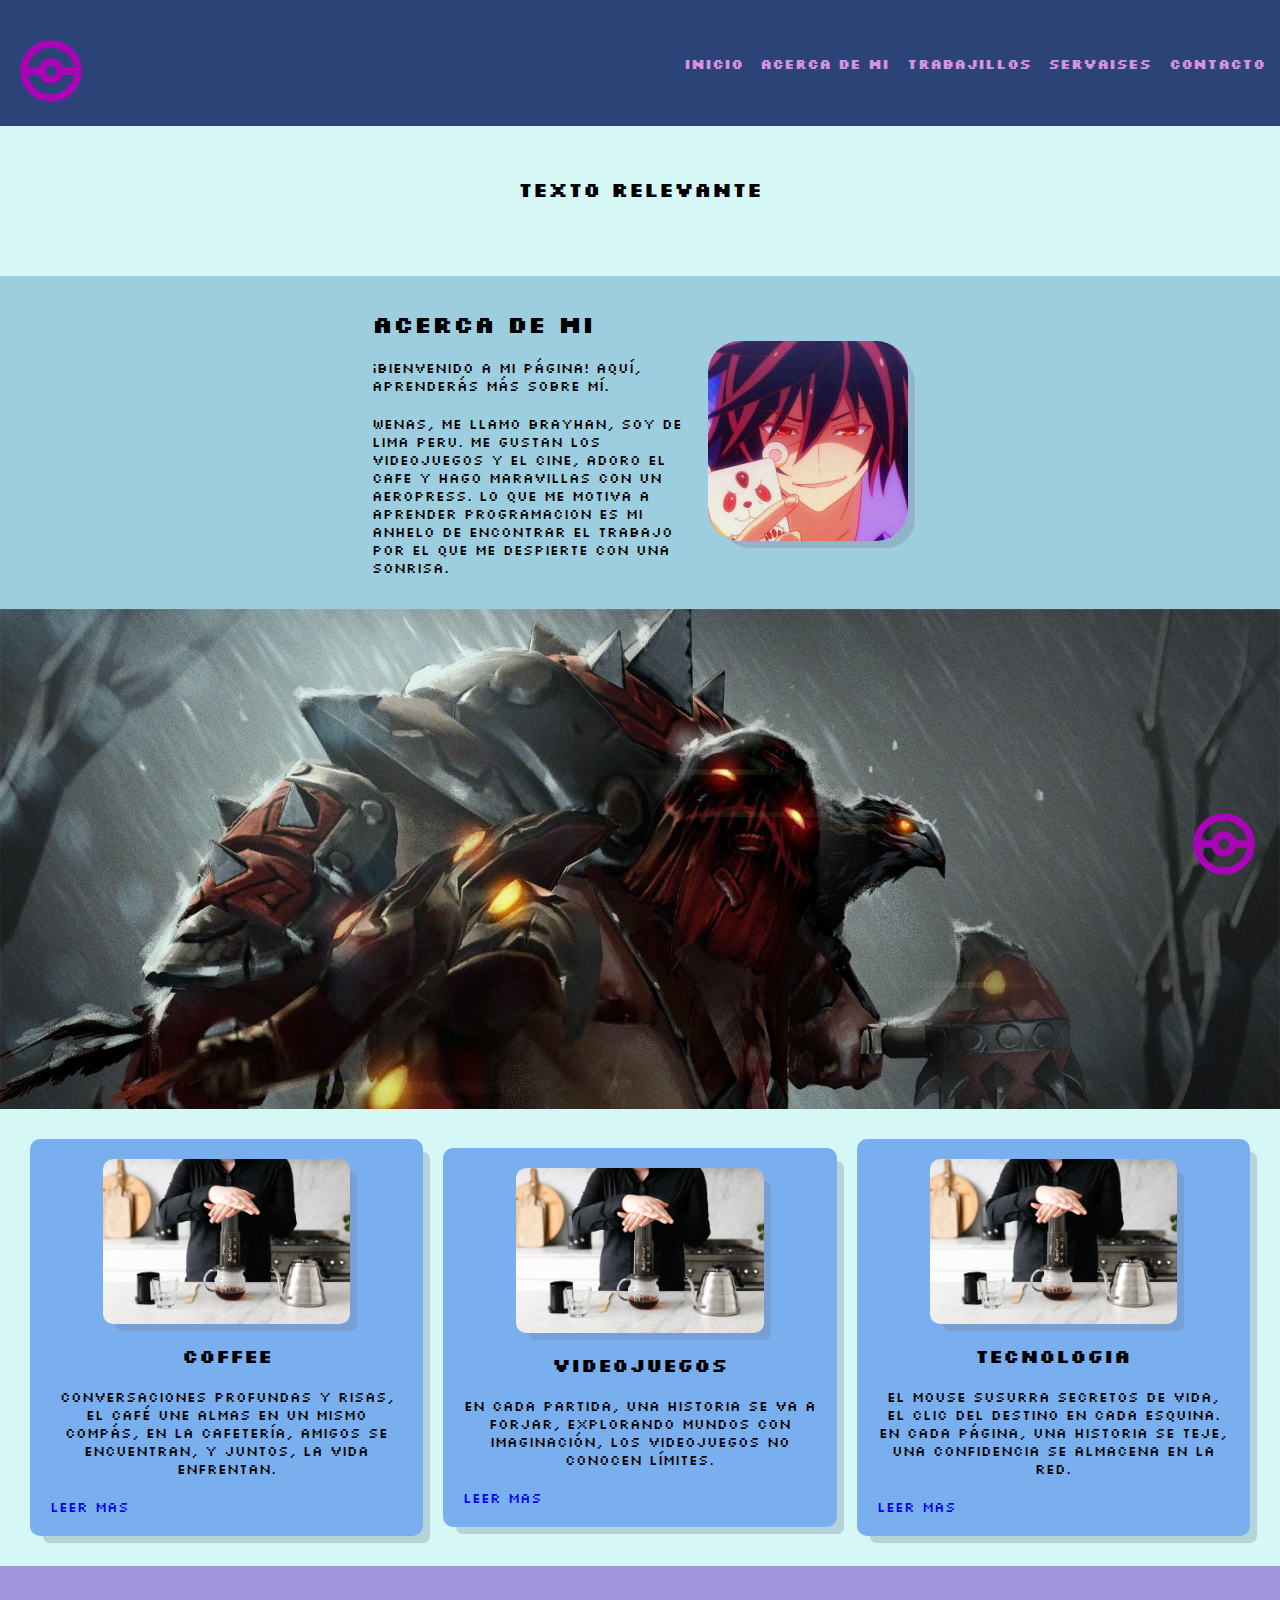
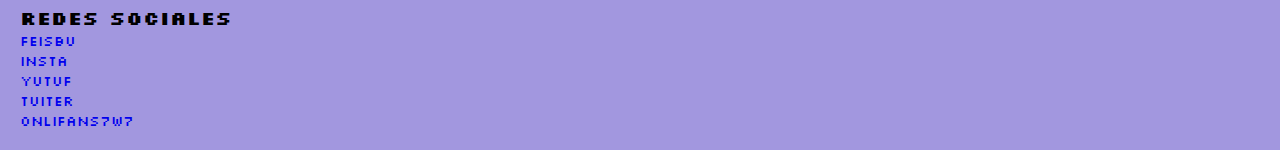
==== index.html @ d338e13f "actualizacion" ====
<!DOCTYPE html>
<html lang="en">
<head>
    <meta charset="UTF-8">
    <meta name="viewport" content="width=device-width, initial-scale=1.0">
    <title>Mi primera Web</title>
    <link rel="stylesheet" href="styles.css">
    <link rel="preconnect" href="https://fonts.googleapis.com">
    <link rel="preconnect" href="https://fonts.gstatic.com" crossorigin>
    <link href="https://fonts.googleapis.com/css2?family=Silkscreen:wght@400;700&display=swap" rel="stylesheet">
    <script src="script.js"></script>
</head>
<body>
    <div class="contenedor">
        <header>
            <a href="index.html">
                <svg xmlns="http://www.w3.org/2000/svg" class="icon icon-tabler icon-tabler-pokeball" width="72" height="72" viewBox="0 0 24 24" stroke-width="2.5" stroke="#a905b6" fill="none" stroke-linecap="round" stroke-linejoin="round">
                    <path stroke="none" d="M0 0h24v24H0z" fill="none"/>
                    <path d="M12 12m-9 0a9 9 0 1 0 18 0a9 9 0 1 0 -18 0" />
                    <path d="M12 12m-3 0a3 3 0 1 0 6 0a3 3 0 1 0 -6 0" />
                    <path d="M3 12h6" />
                    <path d="M15 12h6" />
                </svg>
            </a>
            <nav>
                <ul>
                    <li><a href="index.html">Inicio</a></li>
                    <li><a href="#">Acerca de mi</a></li>
                    <li><a href="#">Trabajillos</a></li>
                    <li><a href="#">Servaises</a></li>
                    <li><a href="#">Contacto</a></li>
                </ul>
            </nav>
        </header>
        <main id="seccion-principal">
            <div class="greeting">Texto relevante</div>
            <section class="seccion-1">
                <div class="contenedor-acerca">
                    <div class="acerca-demi">
                        <h2>Acerca de mi</h2>
                        <p class="parrafo1">¡Bienvenido a mi página! Aquí, aprenderás más sobre mí.</p>
                        <p class="parrafo2">Wenas, me llamo Brayhan, soy de Lima Peru. Me gustan los videojuegos y el cine, adoro el cafe y hago maravillas con un aeropress. Lo que me motiva a aprender programacion es mi anhelo de encontrar el trabajo por el que me despierte con una sonrisa.</p>
                    </div>
                    <div class="acerca-img ">
                        <img class="shadowbox" src="img/hero-img.png" alt="imagen personal">
                    </div> 
                </div>
            </section>
            <section class="seccion-2">
                <img class="shadowbox" src="img/carrusel-img.png" alt="imagen de carrusel">
            </section>
        </main>
        <section class="pasiones">
            <div class="cajita-pasion shadowbox">
                <img class="shadowbox" src="img/aeropress.jpg " alt="Cafesillo de aeropress">
                <h3>Coffee</h3>
                <p>
                    Conversaciones profundas y risas, el café une almas en un mismo compás, en la cafetería, amigos se encuentran, y juntos, la vida enfrentan.
                </p>
                <a href="index.html">Leer mas</a>
           
            </div>
            <div class="cajita-pasion shadowbox">
                <img class="shadowbox" src="img/aeropress.jpg" alt="Cafesillo de aeropress">
                <h3>Videojuegos</h3>
                <p>
                    En cada partida, una historia se va a forjar, explorando mundos con imaginación, los videojuegos no conocen límites.
                </p>
                <a href="index.html">Leer mas</a>
            </div>
            <div class="cajita-pasion shadowbox">
                <img class="shadowbox" src="img/aeropress.jpg" alt="Cafesillo de aeropress">
                <h3>Tecnologia</h3>
                <p>
                    El mouse susurra secretos de vida, el clic del destino en cada esquina. En cada página, una historia se teje, una confidencia se almacena en la red.
                </p>
                <a href="index.html">Leer mas</a>
            </div>
        </section>
   
        <footer class="footer">
            <div class="footer-izquierda">
                <h3>Redes Sociales</h3>
                <nav>
                    <ul>
                        <li><a href="#">Feisbu</a></li>
                        <li><a href="#">Insta</a></li>
                        <li><a href="#">Yutuf</a></li>
                        <li><a href="#">Tuiter</a></li>
                        <li><a href="#">Onlifans7w7</a></li>
                    </ul>
                </nav>
            </div>
            <svg xmlns="http://www.w3.org/2000/svg" class="pokefixed icon icon-tabler icon-tabler-pokeball" width="72" height="72" viewBox="0 0 24 24" stroke-width="2.5" stroke="#a905b6" fill="none" stroke-linecap="round" stroke-linejoin="round">
                <path stroke="none" d="M0 0h24v24H0z" fill="none"/>
                <path d="M12 12m-9 0a9 9 0 1 0 18 0a9 9 0 1 0 -18 0" />
                <path d="M12 12m-3 0a3 3 0 1 0 6 0a3 3 0 1 0 -6 0" />
                <path d="M3 12h6" />
                <path d="M15 12h6" />
            </svg>
        </footer>
    </div>
    
</body>
</html>
---- styles.css ----
*{
    margin: 0;
    padding: 0;
    box-sizing: border-box;
}
body{
    margin: 0;
    font-family: "Silkscreen", sans-serif;
    font-weight: 400;
    font-style: normal;
    background-color: #22ddd131;
    width: 100%;
}

.greeting{
    height: 150px;
    width: 100%;
    font-weight: 800;
    font-size: 20px;
    text-align: center;
    padding-top: 50px;
   

}


ol, ul{
    list-style: none;
}

h3, p{
    margin-top: 20px;
}

a{
    text-decoration: none;
}

a, p{
    font-size: 14px;
}

.shadowbox{
    box-shadow: 10px 10px 0px -3px rgba(115,124,148,0.3);
}

/* CSS del Header*/
header{
    background-color: #172c67e3;
    display: flex;
    align-items: center;
    justify-content: space-between;
    padding: 15px;

}

header nav ul{
    display: flex;
    gap: 1.1em;
}

header nav ul li a{
    color: rgb(212, 147, 224);
    font-weight: bold;
}

/* CSS del Main*/
.seccion-1{
    background-color: rgba(65, 139, 189, 0.384);
    display: flex;
    justify-content: center;
    align-items: center;
    
}
.contenedor-acerca{
    display: flex;
    justify-content: center;
    align-items: center;
    padding: 2em;
    width: 600px;

}
.acerca-img{
    margin-left: 20px;
}
.acerca-img img{
    width: 200px; 
    border-radius: 2rem;
    
}

.seccion-2{
    width: 100%;
    height: 500px;
    overflow: hidden;

}
.seccion-2 img{
    height: 100%;
    width: 100%;
    object-fit: cover;
    object-position: top;
}

/* CSS del seccion pasiones*/

.pasiones{
    display: flex;
    justify-content: center;
    align-items: center;
    margin: 20px;
}
.pasiones .cajita-pasion{
    height: 100%;
    border-radius: 10px;
    padding: 20px;
    margin: 10px;
    background-color: #2e73ea8c;
    display: flex;
    flex-direction: column;
    justify-content: center;
    align-items: center;
    text-align: center;
}

a{
    margin-top: 20px;
    align-self: flex-start;
}

.pasiones div img{
    border-radius: 10px;
    width: 70%;
    box-shadow: 5;

}

/* CSS del Footer*/

.footer{
    background-color: #5e10be6b;
    width: 100%;
    padding: 20px;
}

.pokefixed{
    position: fixed;
    right: 20px;
    bottom: 20px;
}
.pokefixed:hover{
    stroke: rgba(54, 146, 199, 0.822);
}

/* Estilos para pantallas más pequeñas (hasta 768px) */
@media (max-width: 768px) {
    /* Aquí puedes escribir los estilos que se aplicarán en pantallas más
    pequeñas */
    .contenedor-acerca{
        display: flex;
        flex-direction: column-reverse;
        align-items: center;
        text-align: center;
    }

    .pasiones{
        display: flex;
        flex-direction: column;
        justify-content: center;
        align-items: center;
        align-content: space-around;
        margin: 20px;
    }
    .pasiones .cajita-pasion{
        height: 370px;
        max-width: 300px;
        display: flex;
        flex-direction: column;
        justify-content: center;
        align-items: center;
        text-align: center;
    }
    p, a{
        font-size: 12px;
    }
}
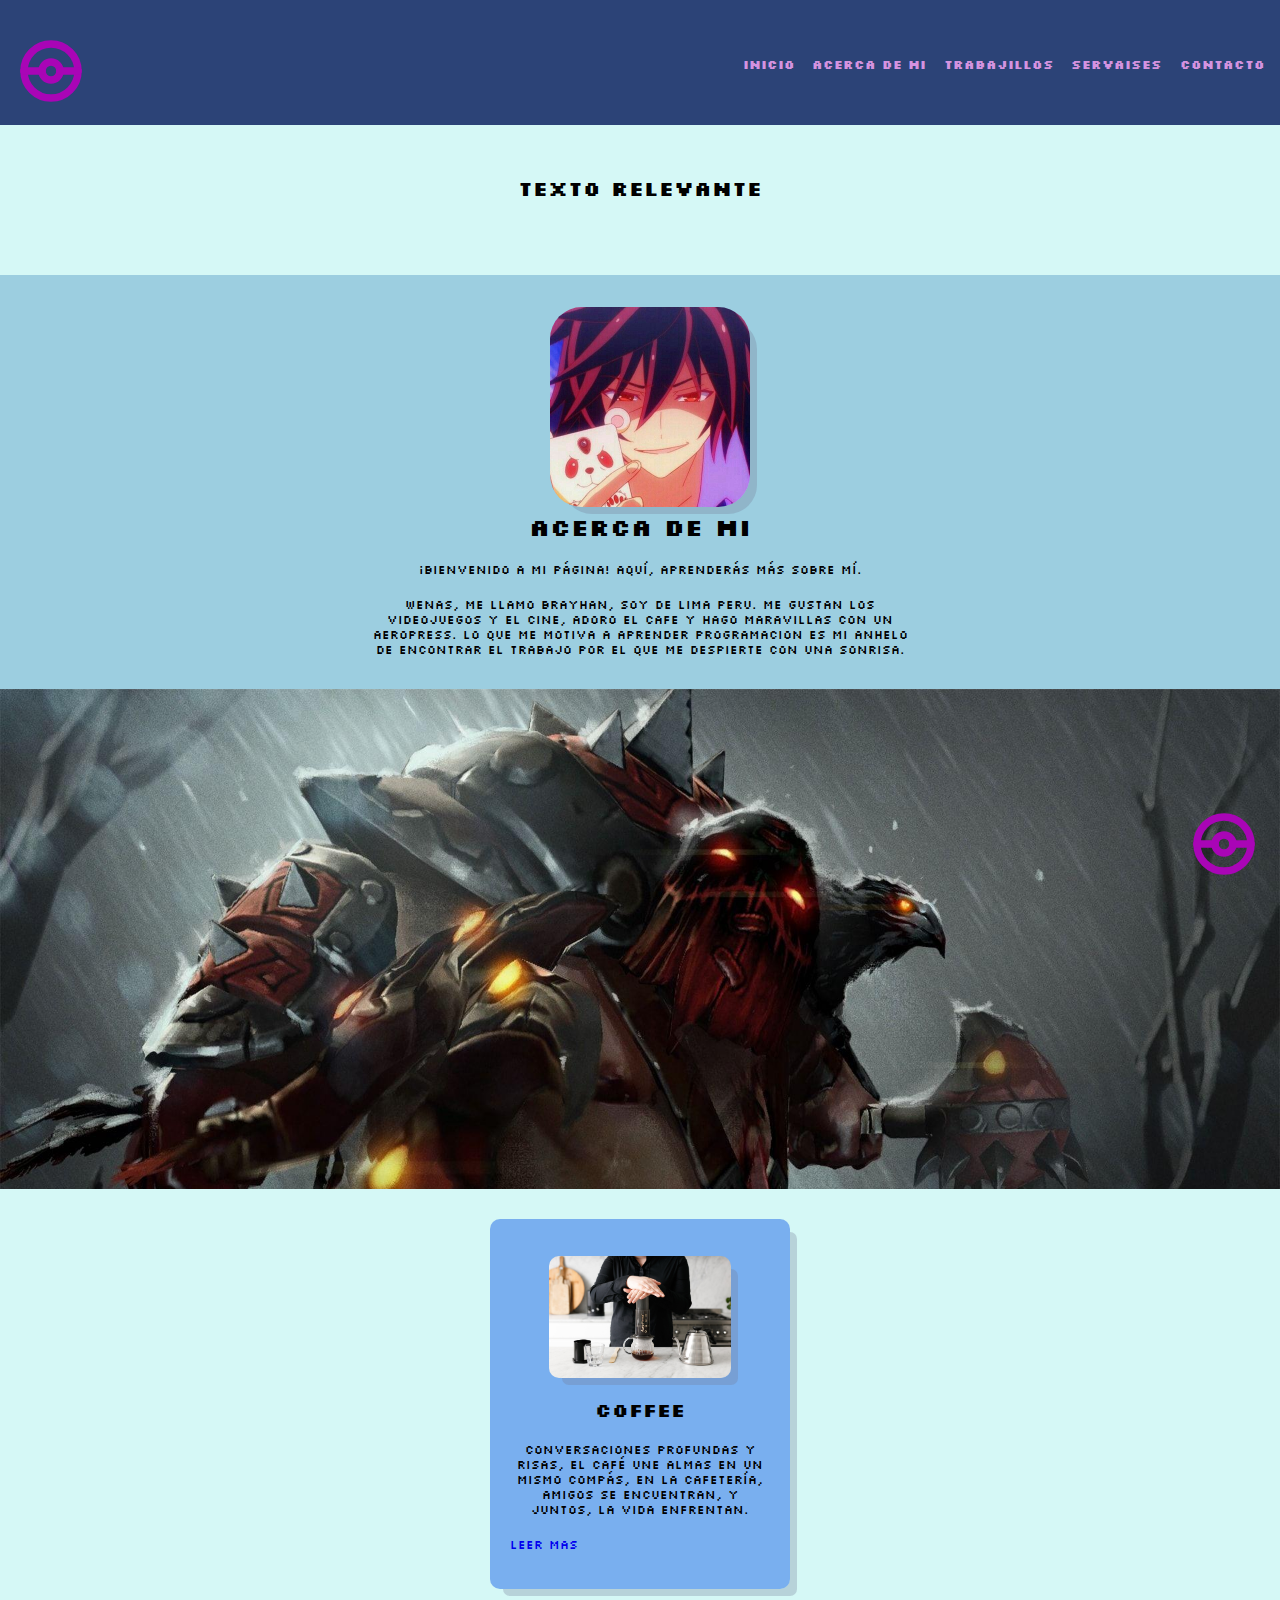
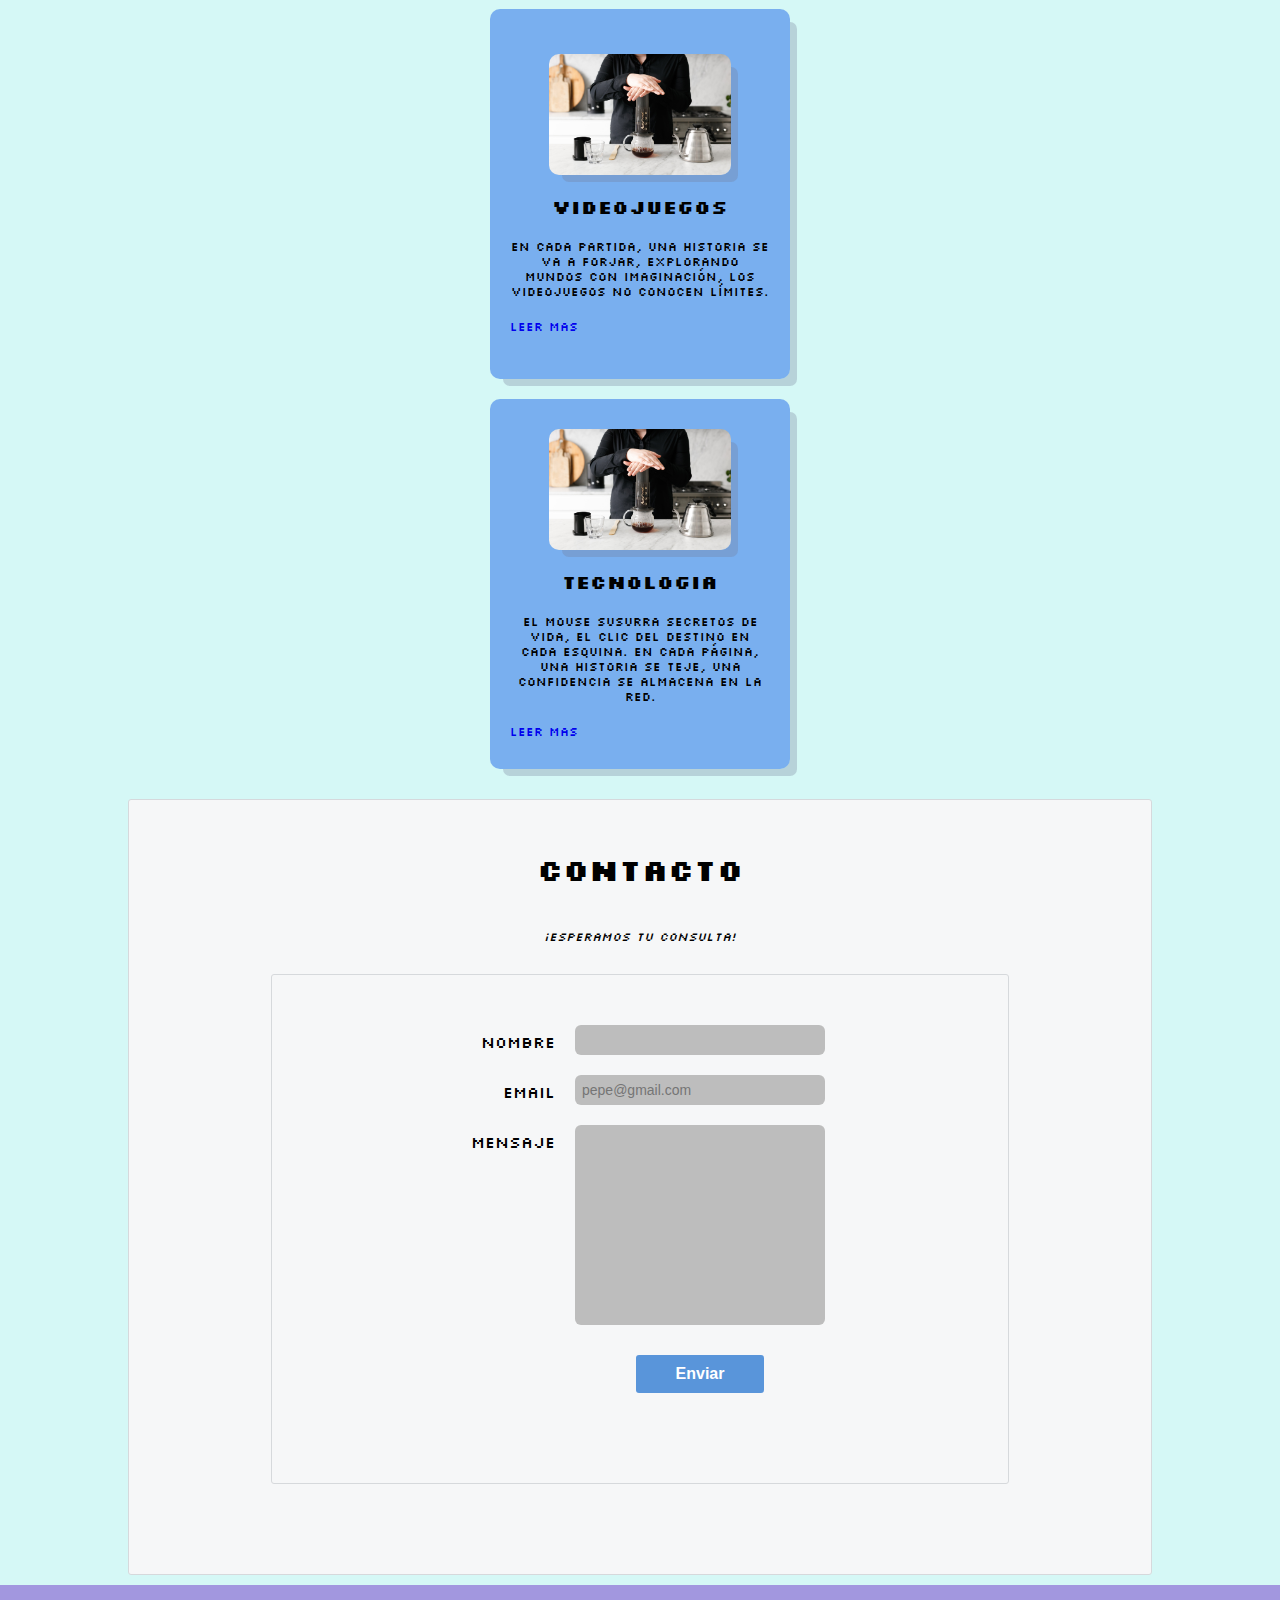
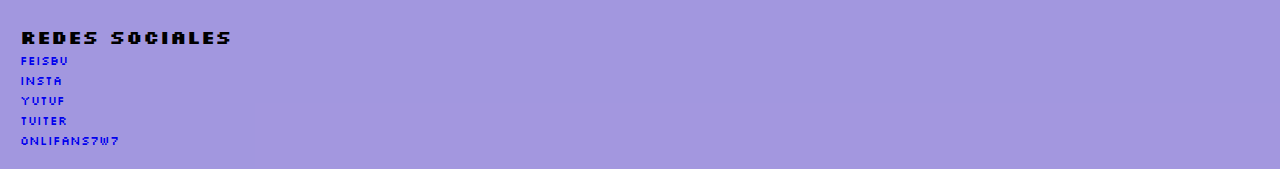
==== commit 414056a8: "actu" ====
--- a/index.html
+++ b/index.html
@@ -78,6 +78,36 @@
             </div>
         </section>
    
+        <div class="form-header">
+            <h1>Contacto</h1>
+            <p><em>¡Esperamos tu consulta!</em></p>
+      
+            <form action="" method="get" class="formulario" id="form">
+                <div class="form-row">
+                    <label for="nombre">Nombre</label>
+                    <input id="nombre" name="nombre" type="text" />
+                </div>
+                <div class="form-row">
+                    <label for="email">Email</label>
+                    <input
+                      id="email"
+                      name="email"
+                      type="email"
+                      placeholder="pepe@gmail.com"
+                      required
+                    />
+                  </div>
+                  <div class="form-row">
+                    <label for="mensaje">Mensaje</label>
+                    <textarea id="mensaje" name="mensaje"></textarea>
+                  </div>
+                  <div class="form-row">
+                    <button>Enviar</button>
+                  </div>
+                  <p class="alertas" id="alertas"></p>
+            </form>
+        </div>
+
         <footer class="footer">
             <div class="footer-izquierda">
                 <h3>Redes Sociales</h3>
--- a/styles.css
+++ b/styles.css
@@ -135,6 +135,114 @@
 
 }
 
+/*CSS del formulario*/
+
+/* ------------- Encabezado Contacto ------------- */
+
+  .form-header {
+    display: flex;
+    flex-direction: column;
+    align-items: center;
+    text-align: center;
+    background-color: #f6f7f8;
+    border: 1px solid #d6d9dc;
+    border-radius: 3px;
+  
+    width: 80%;
+    margin: 10px auto;
+    padding: 50px;
+  }
+  
+  .form-header h1 {
+    font-size: 30px;
+    margin-bottom: 20px;
+  }
+  
+  /* ------------- Formulario ------------- */
+  
+  .formulario {
+    display: flex;
+    flex-direction: column;
+    align-items: center;
+    background-color: #f6f7f8;
+    border: 1px solid #d6d9dc;
+    border-radius: 3px;
+  
+    width: 80%;
+    padding: 50px;
+    margin: 30px 0 40px 0;
+  }
+/* ------------- Campos del Formulario ------------- */
+
+.form-row {
+    margin-bottom: 40px;
+    display: flex;
+    justify-content: flex-start;
+    flex-direction: column;
+    flex-wrap: wrap;
+  }
+  
+  .form-row input[type="text"],
+  .form-row input[type="email"]{
+    background-color: #bdbdbd;
+    border: 0;
+    border-radius: 6px;
+    width: 100%;
+    padding: 7px;
+    font-size: 14px;
+  }
+  
+  .form-row label {
+    margin-bottom: 3px;
+    text-align: initial;
+  }
+  .form-row textarea {
+    font-family: "Helvetica", "Arial", sans-serif;
+    font-size: 14px;
+  
+  
+    background-color: #bdbdbd;
+    border: 0;
+    border-radius: 6px;
+  
+  
+    min-height: 200px;
+    margin-bottom: 10px;
+    padding: 7px;
+    resize: none;
+  
+  
+    width: 100%;
+  }
+  .form-row button {
+    font-size: 16px;
+    font-weight: bold;
+  
+  
+    color: #ffffff;
+    background-color: #5995da;
+  
+  
+    border: none;
+    border-radius: 3px;
+  
+  
+    padding: 10px 40px;
+    cursor: pointer;
+  }
+  
+  
+  .form-row button:hover {
+    background-color: #76aeed;
+  }
+  
+  
+  .form-row button:active {
+    background-color: #407fc7;
+  }
+  
+  
+
 /* CSS del Footer*/
 
 .footer{
@@ -153,9 +261,34 @@
 }
 
 /* Estilos para pantallas más pequeñas (hasta 768px) */
-@media (max-width: 768px) {
-    /* Aquí puedes escribir los estilos que se aplicarán en pantallas más
-    pequeñas */
+/* ------------- Para Pantallas de más de 700px ------------- */
+@media only screen and (min-width: 700px) {
+    .form-header {
+      padding: 50px;
+    }
+  
+    .form-row {
+      flex-direction: row;
+      align-items: flex-start;
+      margin-bottom: 20px;
+    }
+    .form-row input[type="text"],
+    .form-row input[type="email"] {
+      width: 250px;
+      height: initial;
+    }
+    .form-row label {
+      text-align: right;
+      width: 120px;
+      margin-top: 7px;
+      padding-right: 20px;
+    }
+    .form-row textarea {
+        width: 250px;
+    }
+    .form-row button {
+        margin-left: 120px;
+    }
     .contenedor-acerca{
         display: flex;
         flex-direction: column-reverse;
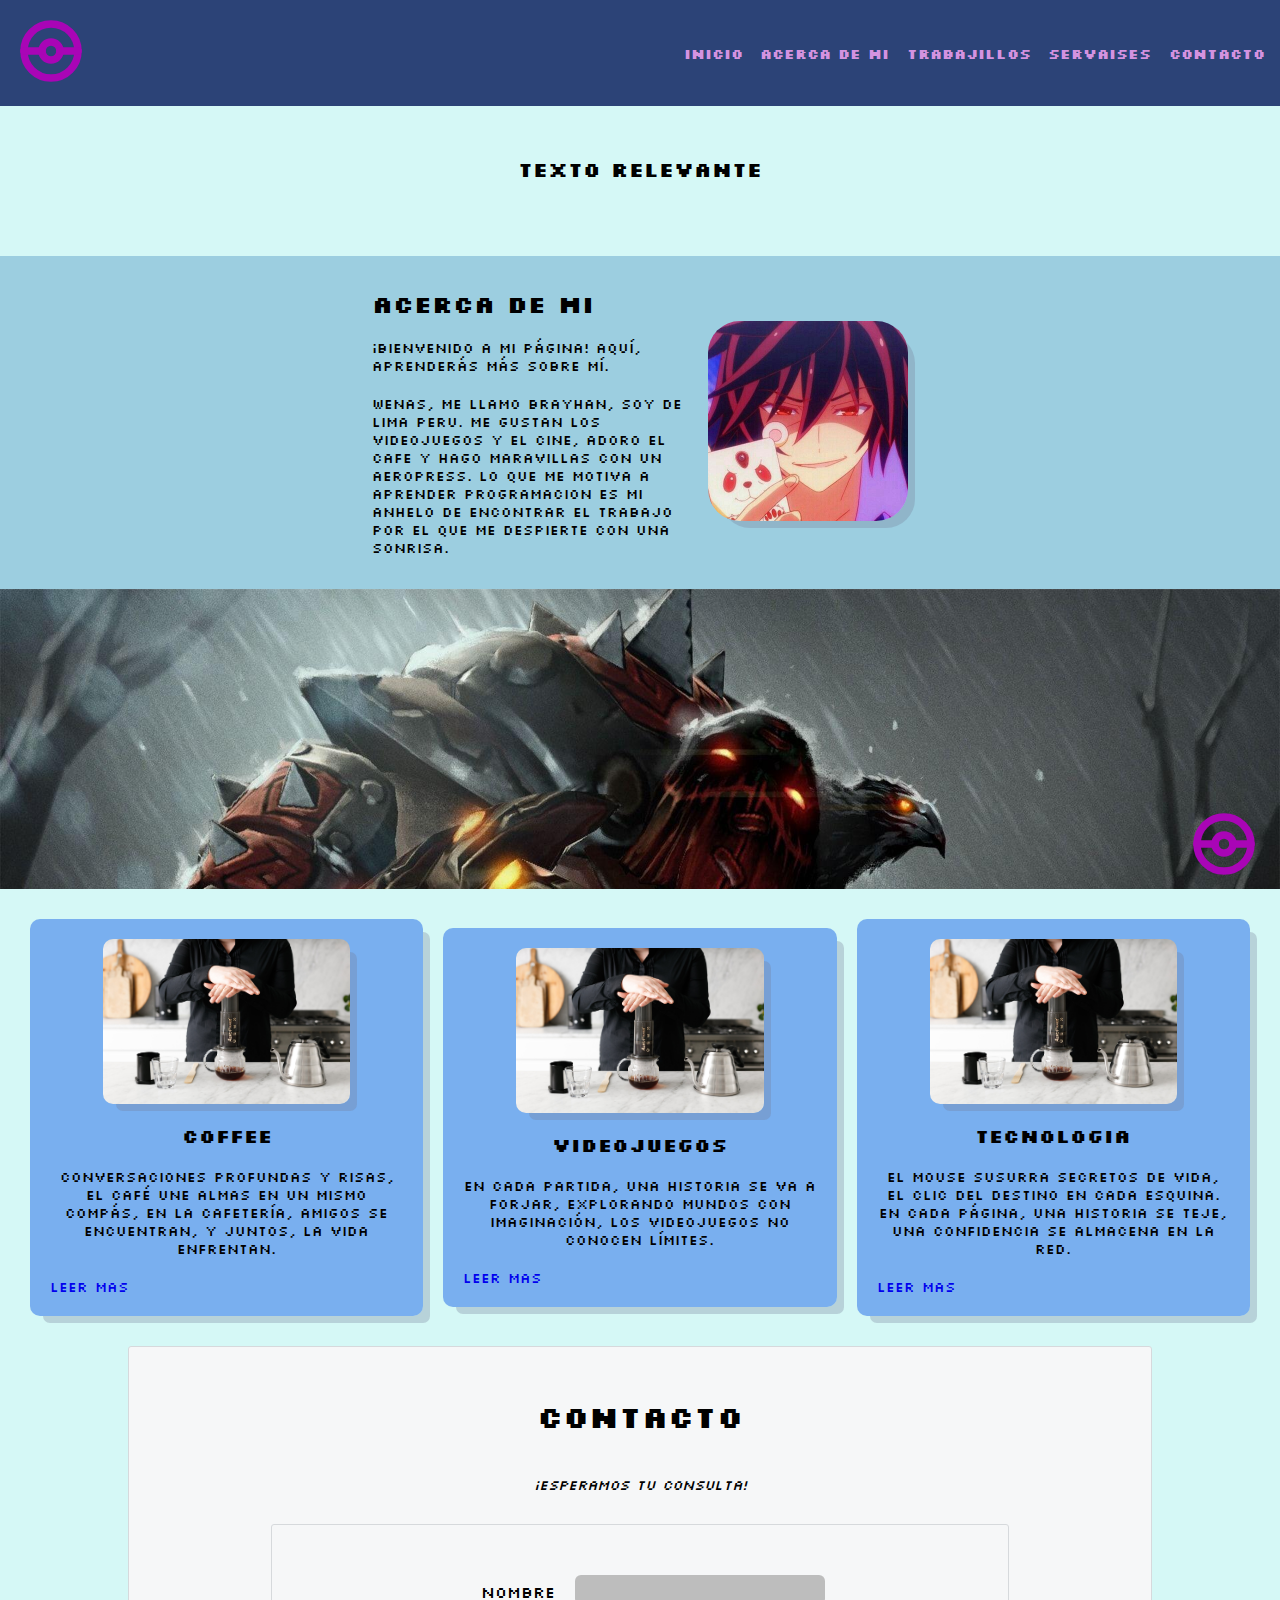
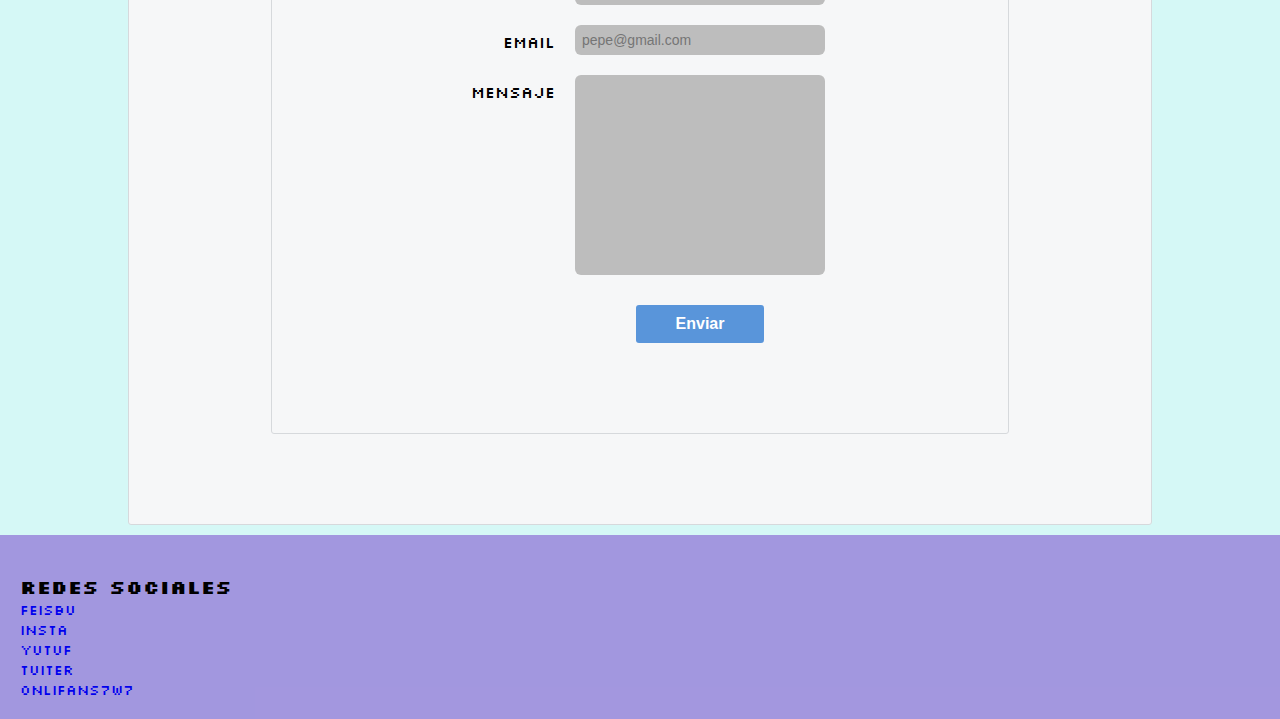
==== commit 4a22d7b6: "actu" ====
--- a/index.html
+++ b/index.html
@@ -8,7 +8,7 @@
     <link rel="preconnect" href="https://fonts.googleapis.com">
     <link rel="preconnect" href="https://fonts.gstatic.com" crossorigin>
     <link href="https://fonts.googleapis.com/css2?family=Silkscreen:wght@400;700&display=swap" rel="stylesheet">
-    <script src="script.js"></script>
+
 </head>
 <body>
     <div class="contenedor">
@@ -108,6 +108,8 @@
             </form>
         </div>
 
+        <script src="script.js"></script>
+
         <footer class="footer">
             <div class="footer-izquierda">
                 <h3>Redes Sociales</h3>
--- a/styles.css
+++ b/styles.css
@@ -12,6 +12,49 @@
     width: 100%;
 }
 
+ol, ul{
+    list-style: none;
+}
+
+h3, p{
+    margin-top: 20px;
+}
+
+a{
+    text-decoration: none;
+}
+
+a, p{
+    font-size: 14px;
+}
+
+.shadowbox{
+    box-shadow: 10px 10px 0px -3px rgba(115,124,148,0.3);
+}
+
+/* CSS del Header*/
+header{
+    background-color: #172c67e3;
+    display: flex;
+    align-items: center;
+    justify-content: space-between;
+    padding: 15px;
+
+}
+
+header nav ul{
+    display: flex;
+    gap: 1.1em;
+}
+
+header nav ul li a{
+    color: rgb(212, 147, 224);
+    font-weight: bold;
+}
+
+
+/* CSS del Main*/
+
 .greeting{
     height: 150px;
     width: 100%;
@@ -19,58 +62,13 @@
     font-size: 20px;
     text-align: center;
     padding-top: 50px;
-   
-
-}
-
-
-ol, ul{
-    list-style: none;
-}
-
-h3, p{
-    margin-top: 20px;
-}
-
-a{
-    text-decoration: none;
-}
-
-a, p{
-    font-size: 14px;
-}
-
-.shadowbox{
-    box-shadow: 10px 10px 0px -3px rgba(115,124,148,0.3);
-}
-
-/* CSS del Header*/
-header{
-    background-color: #172c67e3;
-    display: flex;
-    align-items: center;
-    justify-content: space-between;
-    padding: 15px;
-
-}
-
-header nav ul{
-    display: flex;
-    gap: 1.1em;
-}
-
-header nav ul li a{
-    color: rgb(212, 147, 224);
-    font-weight: bold;
-}
-
-/* CSS del Main*/
+}
+
 .seccion-1{
     background-color: rgba(65, 139, 189, 0.384);
     display: flex;
     justify-content: center;
-    align-items: center;
-    
+    align-items: center;   
 }
 .contenedor-acerca{
     display: flex;
@@ -78,22 +76,21 @@
     align-items: center;
     padding: 2em;
     width: 600px;
-
-}
+}
+
 .acerca-img{
     margin-left: 20px;
 }
+
 .acerca-img img{
     width: 200px; 
     border-radius: 2rem;
-    
 }
 
 .seccion-2{
     width: 100%;
-    height: 500px;
+    height: 300px;
     overflow: hidden;
-
 }
 .seccion-2 img{
     height: 100%;
@@ -102,6 +99,7 @@
     object-position: top;
 }
 
+
 /* CSS del seccion pasiones*/
 
 .pasiones{
@@ -110,7 +108,7 @@
     align-items: center;
     margin: 20px;
 }
-.pasiones .cajita-pasion{
+.cajita-pasion{
     height: 100%;
     border-radius: 10px;
     padding: 20px;
@@ -123,17 +121,23 @@
     text-align: center;
 }
 
-a{
-    margin-top: 20px;
-    align-self: flex-start;
-}
-
 .pasiones div img{
     border-radius: 10px;
     width: 70%;
     box-shadow: 5;
-
-}
+}
+
+.cajita-pasion a{
+    margin-top: 20px;
+    align-self: flex-start;
+}
+
+.cajita-pasion a:hover{
+    color: red;
+}
+
+
+
 
 /*CSS del formulario*/
 
@@ -255,6 +259,7 @@
     position: fixed;
     right: 20px;
     bottom: 20px;
+    cursor: pointer;
 }
 .pokefixed:hover{
     stroke: rgba(54, 146, 199, 0.822);
@@ -289,6 +294,9 @@
     .form-row button {
         margin-left: 120px;
     }
+}
+@media (max-width:700px){        
+    
     .contenedor-acerca{
         display: flex;
         flex-direction: column-reverse;
@@ -316,4 +324,4 @@
     p, a{
         font-size: 12px;
     }
-}
+}    
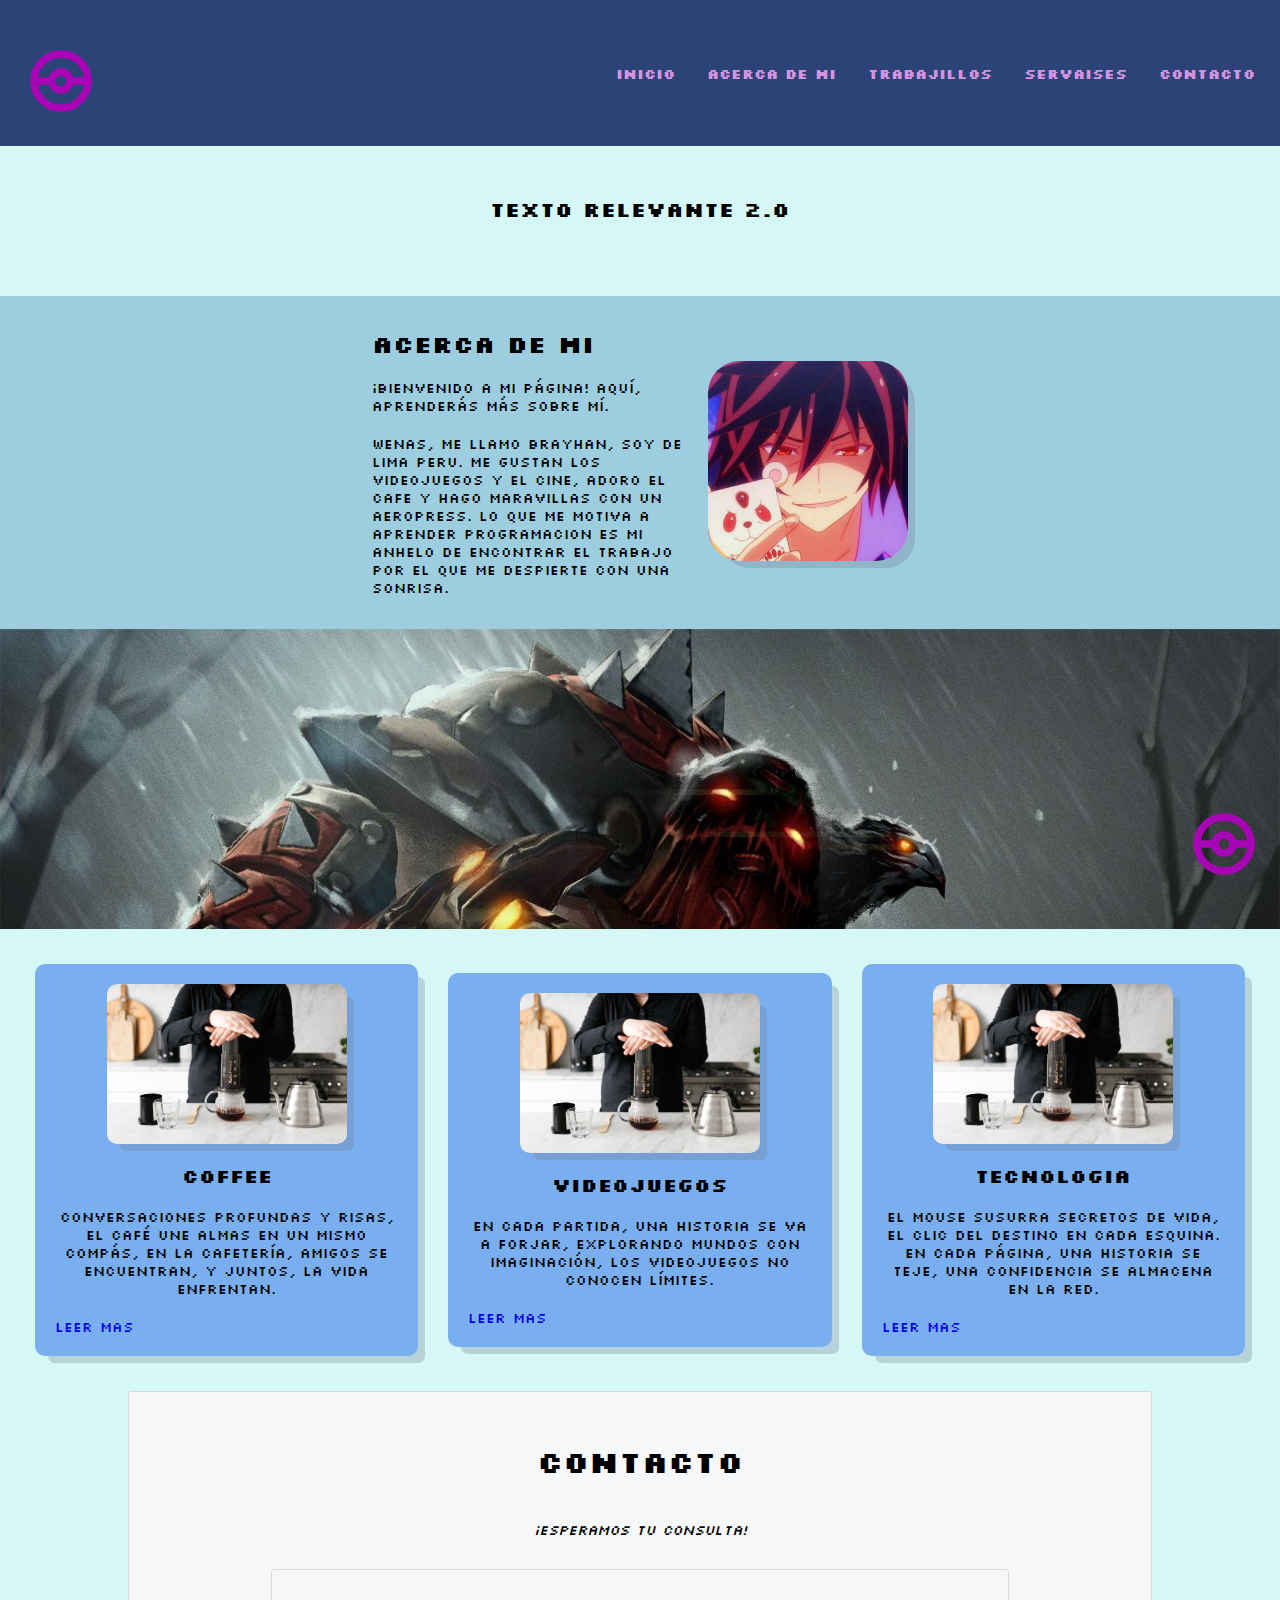
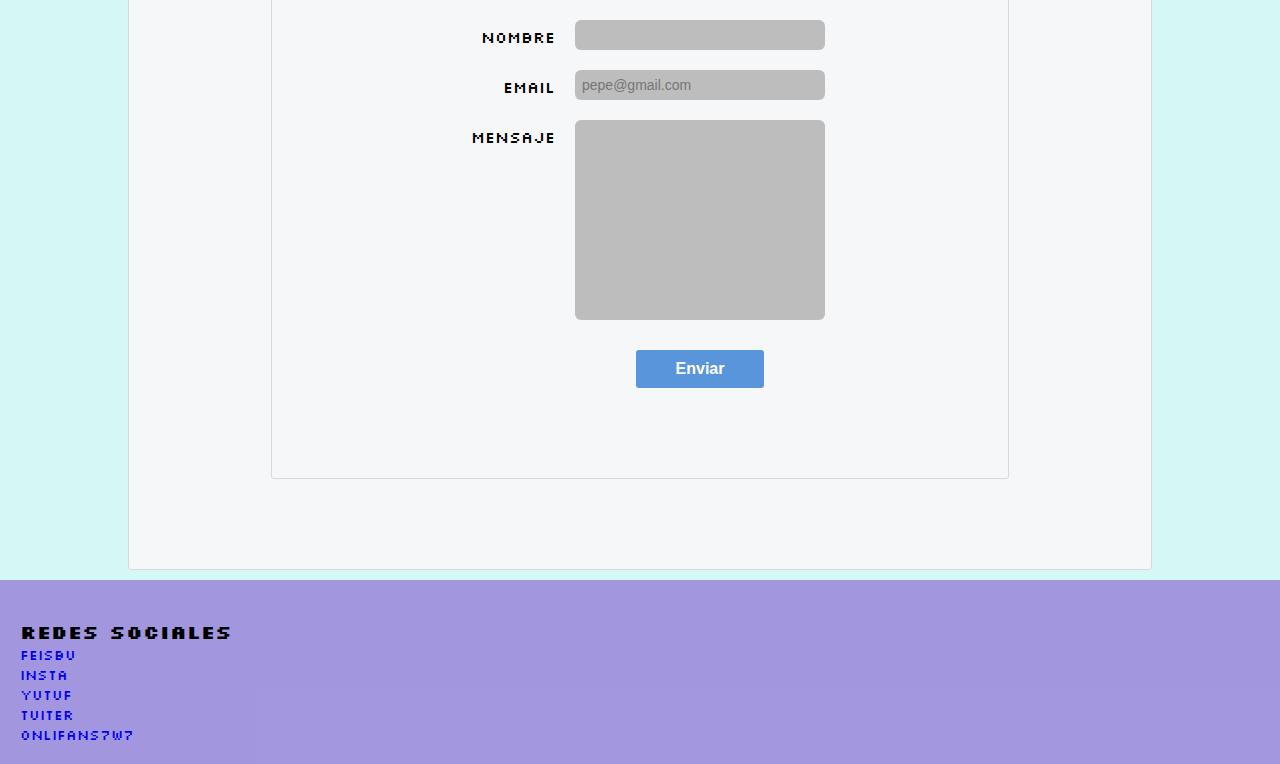
==== commit 08cabce8: "prueba" ====
--- a/index.html
+++ b/index.html
@@ -33,7 +33,7 @@
             </nav>
         </header>
         <main id="seccion-principal">
-            <div class="greeting">Texto relevante</div>
+            <div class="greeting">Texto relevante 2.0</div>
             <section class="seccion-1">
                 <div class="contenedor-acerca">
                     <div class="acerca-demi">
--- a/styles.css
+++ b/styles.css
@@ -38,13 +38,13 @@
     display: flex;
     align-items: center;
     justify-content: space-between;
-    padding: 15px;
+    padding: 25px;
 
 }
 
 header nav ul{
     display: flex;
-    gap: 1.1em;
+    gap: 2em;
 }
 
 header nav ul li a{
@@ -53,7 +53,14 @@
 }
 
 
+
 /* CSS del Main*/
+
+/*Texto random de prueba para el github*/
+
+#seccion-principal{
+    width: 100%;
+}
 
 .greeting{
     height: 150px;
@@ -68,8 +75,9 @@
     background-color: rgba(65, 139, 189, 0.384);
     display: flex;
     justify-content: center;
-    align-items: center;   
-}
+    align-items: center; 
+}
+
 .contenedor-acerca{
     display: flex;
     justify-content: center;
@@ -84,7 +92,7 @@
 
 .acerca-img img{
     width: 200px; 
-    border-radius: 2rem;
+    border-radius: 2rem;    
 }
 
 .seccion-2{
@@ -92,6 +100,7 @@
     height: 300px;
     overflow: hidden;
 }
+
 .seccion-2 img{
     height: 100%;
     width: 100%;
@@ -102,21 +111,23 @@
 
 /* CSS del seccion pasiones*/
 
-.pasiones{
+.pasiones{    
     display: flex;
     justify-content: center;
     align-items: center;
     margin: 20px;
 }
+
+
 .cajita-pasion{
     height: 100%;
     border-radius: 10px;
     padding: 20px;
-    margin: 10px;
+    margin: 15px;
     background-color: #2e73ea8c;
     display: flex;
     flex-direction: column;
-    justify-content: center;
+    justify-content: space-between;
     align-items: center;
     text-align: center;
 }
@@ -124,8 +135,15 @@
 .pasiones div img{
     border-radius: 10px;
     width: 70%;
-    box-shadow: 5;
-}
+
+}
+
+a{
+    margin-top: 20px;
+    align-self: flex-start;
+}
+
+
 
 .cajita-pasion a{
     margin-top: 20px;
@@ -143,7 +161,7 @@
 
 /* ------------- Encabezado Contacto ------------- */
 
-  .form-header {
+ .form-header {
     display: flex;
     flex-direction: column;
     align-items: center;
@@ -186,8 +204,8 @@
     flex-wrap: wrap;
   }
   
-  .form-row input[type="text"],
-  .form-row input[type="email"]{
+.form-row input[type="text"],
+.form-row input[type="email"]{
     background-color: #bdbdbd;
     border: 0;
     border-radius: 6px;
@@ -196,7 +214,7 @@
     font-size: 14px;
   }
   
-  .form-row label {
+.form-row label {
     margin-bottom: 3px;
     text-align: initial;
   }
@@ -244,7 +262,6 @@
   .form-row button:active {
     background-color: #407fc7;
   }
-  
   
 
 /* CSS del Footer*/
